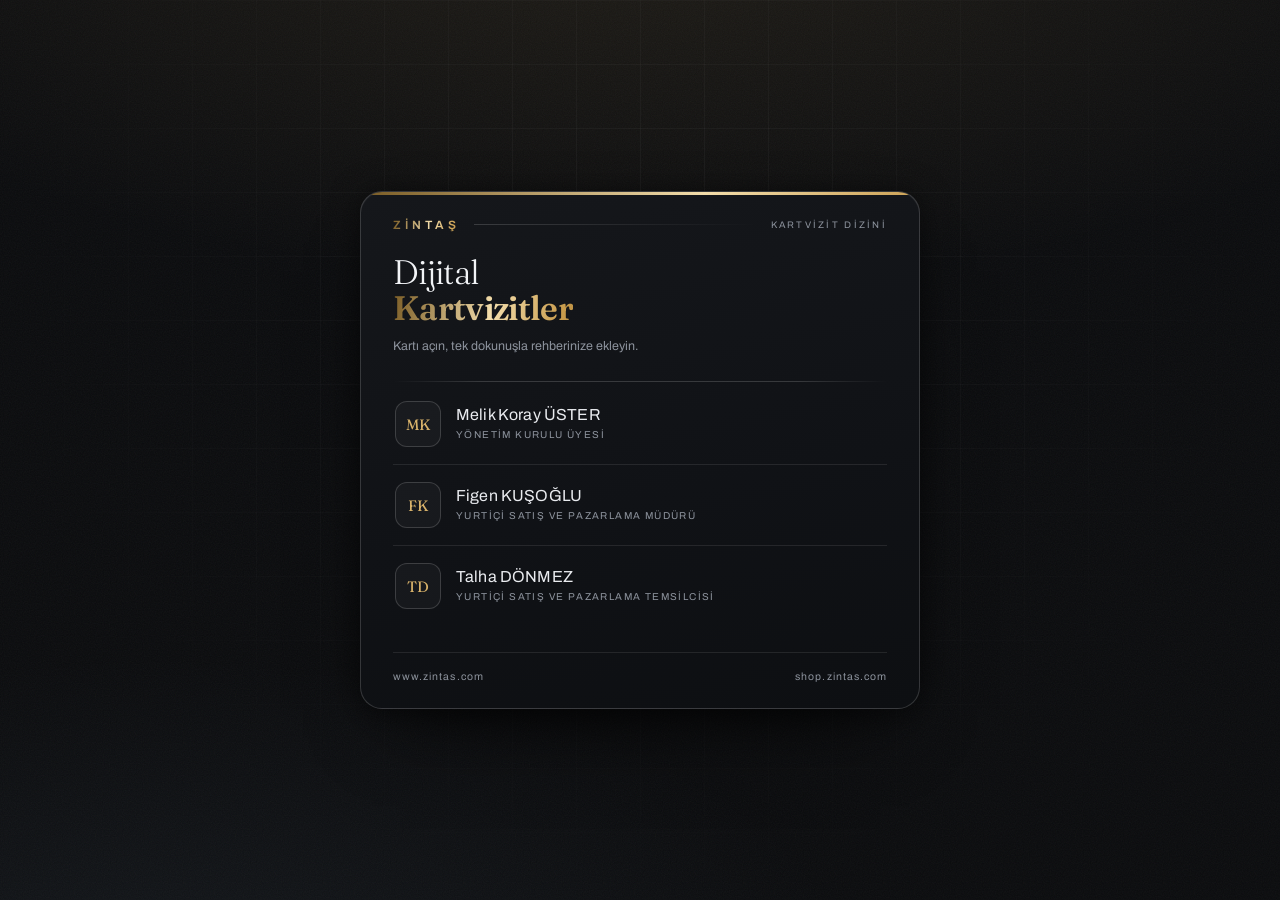
==== index.html @ e930e65a "Add files via upload" ====
<!DOCTYPE html>
<html lang="tr">
<head>
<meta charset="utf-8">
<meta name="viewport" content="width=device-width,initial-scale=1,viewport-fit=cover">
<title>ZİNTAŞ — Dijital Kartvizitler</title>
<meta name="description" content="ZİNTAŞ ekibinin dijital kartvizitleri.">
<meta name="theme-color" content="#0b0c0e">
<link rel="preconnect" href="https://fonts.googleapis.com">
<link rel="preconnect" href="https://fonts.gstatic.com" crossorigin>
<link href="https://fonts.googleapis.com/css2?family=Archivo:wght@400;500;600&family=Fraunces:opsz,wght@9..144,300;9..144,600&display=swap" rel="stylesheet">
<link rel="icon" href="data:image/svg+xml,%3Csvg xmlns='http://www.w3.org/2000/svg' viewBox='0 0 32 32'%3E%3Crect width='32' height='32' rx='7' fill='%230b0c0e'/%3E%3Ctext x='16' y='22' font-family='Georgia,serif' font-size='15' fill='%23d8b26a' text-anchor='middle'%3EZ%3C/text%3E%3C/svg%3E">
<style>

*,*::before,*::after{box-sizing:border-box}
:root{
  --ink:#0b0c0e;
  --plate:#15171b;
  --plate-2:#101216;
  --line:rgba(255,255,255,.09);
  --line-hi:rgba(255,255,255,.16);
  --text:#e9ebef;
  --muted:#8d939d;
  --brass:#d8b26a;
  --brass-dim:#a5813c;
  --sheen:linear-gradient(100deg,#7a5c25 0%,#f3ddab 28%,#c79a4a 48%,#6d5222 72%,#e6cd97 100%);
  --r:22px;
  --pad:clamp(20px,5.5vw,32px);
}
html{-webkit-text-size-adjust:100%}
body{
  margin:0;min-height:100vh;min-height:100dvh;
  font-family:"Archivo","Helvetica Neue",Arial,sans-serif;
  color:var(--text);
  background:
    radial-gradient(120% 70% at 50% -10%,rgba(216,178,106,.10),transparent 60%),
    radial-gradient(90% 60% at 12% 110%,rgba(120,150,180,.08),transparent 62%),
    var(--ink);
  display:flex;flex-direction:column;align-items:center;justify-content:center;
  padding:clamp(14px,4vw,48px) clamp(12px,4vw,24px);
  padding-top:calc(clamp(14px,4vw,48px) + env(safe-area-inset-top));
  padding-bottom:calc(clamp(18px,4vw,48px) + env(safe-area-inset-bottom));
  position:relative;overflow-x:hidden;
}
/* ince kazima izgara + grain */
body::before{
  content:"";position:fixed;inset:0;pointer-events:none;z-index:0;
  background-image:linear-gradient(var(--line) 1px,transparent 1px),linear-gradient(90deg,var(--line) 1px,transparent 1px);
  background-size:64px 64px;
  -webkit-mask-image:radial-gradient(circle at 50% 30%,#000 0%,transparent 72%);
  mask-image:radial-gradient(circle at 50% 30%,#000 0%,transparent 72%);
  opacity:.5;
}
body::after{
  content:"";position:fixed;inset:0;pointer-events:none;z-index:1;opacity:.05;
  background-image:url("data:image/svg+xml,%3Csvg xmlns='http://www.w3.org/2000/svg' width='140' height='140'%3E%3Cfilter id='n'%3E%3CfeTurbulence type='fractalNoise' baseFrequency='.85' numOctaves='3'/%3E%3C/filter%3E%3Crect width='140' height='140' filter='url(%23n)'/%3E%3C/svg%3E");
}
.card{
  position:relative;z-index:2;width:100%;max-width:430px;
  background:linear-gradient(168deg,var(--plate) 0%,var(--plate-2) 58%,#0d0f12 100%);
  border:1px solid var(--line-hi);border-radius:var(--r);
  padding:0 var(--pad) clamp(20px,5vw,28px);
  box-shadow:0 1px 0 rgba(255,255,255,.06) inset,0 40px 80px -40px rgba(0,0,0,.9),0 2px 30px rgba(0,0,0,.5);
  overflow:hidden;
  display:grid;grid-template-columns:1fr;
}
/* metalik ust kenar */
.card::before{
  content:"";position:absolute;top:0;left:0;right:0;height:3px;
  background:var(--sheen);background-size:220% 100%;
  animation:sweep 9s linear infinite;
}
@keyframes sweep{to{background-position:220% 0}}

.brand{display:flex;align-items:center;gap:14px;padding:clamp(20px,5vw,26px) 0 clamp(16px,4vw,22px)}
.mark{
  font-size:12px;letter-spacing:.34em;font-weight:600;white-space:nowrap;
  background:var(--sheen);background-size:200% 100%;
  -webkit-background-clip:text;background-clip:text;color:transparent;
  animation:sweep 9s linear infinite;
}
.hair{flex:1;height:1px;background:linear-gradient(90deg,var(--line-hi),transparent)}
.kicker{font-size:9.5px;letter-spacing:.24em;color:var(--muted);text-transform:uppercase;white-space:nowrap}

.ghost{
  position:absolute;right:-6px;top:32px;
  font-family:"Fraunces",Georgia,serif;font-weight:600;
  font-size:clamp(150px,44vw,215px);line-height:.72;letter-spacing:-.04em;
  color:rgba(255,255,255,.028);pointer-events:none;user-select:none;
}
.name{
  font-family:"Fraunces",Georgia,"Times New Roman",serif;
  font-variation-settings:"opsz" 120,"SOFT" 0,"WONK" 1;
  margin:0;line-height:.94;letter-spacing:-.02em;
}
.given{display:block;font-size:clamp(27px,8.4vw,38px);font-weight:300;color:#f2f4f7}
.family{
  display:block;font-size:clamp(28px,8.8vw,40px);font-weight:600;
  background:var(--sheen);background-size:200% 100%;
  -webkit-background-clip:text;background-clip:text;color:transparent;
  animation:sweep 9s linear infinite;
  overflow-wrap:break-word;
}
.role{
  margin:14px 0 0;font-size:clamp(10px,2.9vw,11px);letter-spacing:.18em;text-transform:uppercase;
  color:var(--muted);font-weight:500;max-width:30ch;line-height:1.7;
}
.sep{height:1px;background:linear-gradient(90deg,transparent,var(--line-hi) 18%,var(--line-hi) 82%,transparent);margin:clamp(18px,5vw,24px) 0 2px}

/* ---- birincil aksiyon: rehbere ekle ---- */
.cta{margin-top:clamp(18px,5vw,22px)}
.btn{
  display:inline-flex;align-items:center;justify-content:center;gap:10px;
  min-height:52px;padding:15px 18px;border-radius:14px;
  text-decoration:none;cursor:pointer;-webkit-tap-highlight-color:transparent;
  font-family:inherit;font-size:13px;font-weight:600;letter-spacing:.05em;
  border:1px solid var(--line-hi);background:transparent;color:var(--text);
  transition:transform .2s ease,background .25s ease,border-color .25s ease,box-shadow .25s ease;
}
.btn .ico{color:currentColor;width:18px;height:18px;flex:none}
.btn-primary{
  width:100%;font-size:14px;min-height:58px;
  background:linear-gradient(160deg,#e5c684,#b98b3e);border-color:transparent;color:#20180a;
  box-shadow:0 14px 30px -14px rgba(216,178,106,.9);
}
.btn-primary .ico{width:20px;height:20px}
.hint{
  margin:11px 2px 0;font-size:11px;line-height:1.55;color:var(--muted);text-align:center;
}
.mini{display:flex;gap:10px;margin-top:12px}
.mini .btn{flex:1;min-height:48px;padding:12px 10px;font-size:12px;letter-spacing:.04em}

/* ---- iletisim satirlari ---- */
.rows{display:flex;flex-direction:column}
.row{
  display:flex;align-items:center;gap:15px;min-height:52px;padding:14px 2px;
  text-decoration:none;color:inherit;border-bottom:1px solid var(--line);
  position:relative;-webkit-tap-highlight-color:transparent;
  transition:padding-left .35s cubic-bezier(.22,1,.36,1);
}
.row:last-child{border-bottom:0}
.row::after{
  content:"";position:absolute;left:calc(-1 * var(--pad));right:calc(-1 * var(--pad));top:0;bottom:0;z-index:-1;
  background:linear-gradient(90deg,rgba(216,178,106,.10),transparent 70%);
  opacity:0;transition:opacity .3s ease;
}
.row:focus-visible{outline:none;padding-left:8px}
.row:focus-visible::after{opacity:1}
.row:active::after{opacity:1}
.ico{width:19px;height:19px;flex:none;color:var(--brass);opacity:.9}
.row .txt{display:flex;flex-direction:column;gap:3px;min-width:0}
.row .lbl{font-size:9.5px;letter-spacing:.2em;text-transform:uppercase;color:var(--muted)}
.row .val{font-size:clamp(14px,4vw,15px);letter-spacing:.01em;color:var(--text);overflow-wrap:anywhere}
.row .go{margin-left:auto;width:15px;height:15px;color:var(--muted);opacity:0;transform:translateX(-6px);transition:.35s cubic-bezier(.22,1,.36,1)}
.row:focus-visible .go{opacity:.75;transform:none}

.foot{margin-top:clamp(16px,4vw,22px);display:flex;justify-content:space-between;align-items:center;gap:12px;flex-wrap:wrap}
.foot a,.foot span{font-size:9.5px;letter-spacing:.2em;text-transform:uppercase;color:var(--muted);text-decoration:none}

.reveal{opacity:0;transform:translateY(14px);animation:rise .85s cubic-bezier(.22,1,.36,1) forwards}
@keyframes rise{to{opacity:1;transform:none}}

/* ---- isaretleme cihazi olan ekranlar (masaustu) ---- */
@media (hover:hover) and (pointer:fine){
  .row:hover{padding-left:8px}
  .row:hover::after{opacity:1}
  .row:hover .go{opacity:.75;transform:none}
  .btn:hover{transform:translateY(-2px)}
  .btn-ghost:hover{background:rgba(255,255,255,.05);border-color:var(--brass-dim)}
  .foot a:hover{color:var(--brass)}
}
/* dokunmatikte basili tutma geri bildirimi */
.btn:active{transform:scale(.985)}

/* ---- cok kucuk telefonlar ---- */
@media (max-width:360px){
  :root{--pad:18px;--r:18px}
  .kicker{display:none}
  .mini .btn{font-size:11px;gap:7px}
  .row{gap:12px}
}

/* ---- tablet / genis telefon ---- */
@media (min-width:600px){
  .card{max-width:500px}
  .mini{gap:12px}
}

/* ---- masaustu: iki kolon ---- */
@media (min-width:900px){
  .card{
    max-width:900px;
    grid-template-columns:minmax(0,1fr) minmax(0,1.05fr);
    column-gap:clamp(36px,5vw,60px);
    align-items:start;
    padding-bottom:clamp(24px,3vw,32px);
  }
  .brand{grid-column:1/-1}
  .identity{padding:clamp(6px,2vw,18px) 0 0}
  .given{font-size:clamp(38px,3.6vw,46px)}
  .family{font-size:clamp(40px,3.9vw,50px)}
  .role{margin-top:20px;font-size:11px}
  .channels{padding-top:6px}
  .channels .sep{margin-top:0}
  .ghost{font-size:230px;right:auto;left:clamp(180px,22vw,300px);top:120px}
  .foot{grid-column:1/-1;margin-top:26px;border-top:1px solid var(--line);padding-top:18px}
  .hint{text-align:left}
}

/* ---- yatay telefon: dikeyde yer kazan ---- */
@media (max-height:520px) and (orientation:landscape){
  body{padding-block:14px}
  .brand{padding:16px 0 12px}
  .given{font-size:24px}.family{font-size:26px}
  .role{margin-top:10px}
  .row{min-height:46px;padding:10px 2px}
  .btn-primary{min-height:50px}
  .ghost{display:none}
}
/* yatay telefon + yeterli genislik: iki kolona gecerek tek ekrana sigdir */
@media (min-width:700px) and (max-height:520px) and (orientation:landscape){
  .card{
    max-width:820px;
    grid-template-columns:minmax(0,1fr) minmax(0,1.05fr);
    column-gap:36px;padding-bottom:18px;
  }
  .brand{grid-column:1/-1}
  .foot{grid-column:1/-1;margin-top:14px;border-top:1px solid var(--line);padding-top:12px}
  .channels .sep{display:none}
  .hint{text-align:left}
}

@media (prefers-reduced-motion:reduce){
  .reveal{animation:none;opacity:1;transform:none}
  .card::before,.mark,.family{animation:none}
  *{transition-duration:.01ms!important}
}

.card{max-width:480px;display:block;padding-bottom:clamp(18px,5vw,26px)}
.lede{font-family:"Fraunces",Georgia,serif;font-weight:300;font-size:clamp(26px,7.4vw,34px);line-height:1.06;letter-spacing:-.02em;margin:0 0 10px;color:#f2f4f7}
.lede b{font-weight:600;background:var(--sheen);background-size:200% 100%;-webkit-background-clip:text;background-clip:text;color:transparent}
.sub{font-size:12.5px;line-height:1.7;color:var(--muted);margin:0 0 4px;max-width:38ch}
.person{display:flex;align-items:center;gap:15px;min-height:64px;padding:17px 2px;text-decoration:none;color:inherit;border-bottom:1px solid var(--line);position:relative;-webkit-tap-highlight-color:transparent;transition:padding-left .35s cubic-bezier(.22,1,.36,1)}
.person:last-of-type{border-bottom:0}
.person::after{content:"";position:absolute;left:calc(-1 * var(--pad));right:calc(-1 * var(--pad));top:0;bottom:0;z-index:-1;background:linear-gradient(90deg,rgba(216,178,106,.10),transparent 70%);opacity:0;transition:opacity .3s ease}
.person:focus-visible{outline:none;padding-left:8px}
.person:focus-visible::after,.person:active::after{opacity:1}
.mono{width:46px;height:46px;flex:none;border-radius:12px;display:grid;place-items:center;border:1px solid var(--line-hi);font-family:"Fraunces",Georgia,serif;font-size:15px;color:var(--brass);background:rgba(255,255,255,.03)}
.pn{font-size:clamp(15px,4.2vw,16px);letter-spacing:.01em;display:block}
.pt{font-size:10px;letter-spacing:.14em;text-transform:uppercase;color:var(--muted);margin-top:4px;display:block;line-height:1.5}
.person .go{margin-left:auto;width:15px;height:15px;color:var(--muted);opacity:0;transform:translateX(-6px);transition:.35s cubic-bezier(.22,1,.36,1)}
.person:focus-visible .go{opacity:.75;transform:none}
.foot a{text-transform:none;letter-spacing:.1em;font-size:10.5px}
@media (hover:hover) and (pointer:fine){
  .person:hover{padding-left:8px}
  .person:hover::after{opacity:1}
  .person:hover .go{opacity:.75;transform:none}
}
@media (min-width:900px){
  .card{max-width:560px}
  .foot{border-top:1px solid var(--line);padding-top:18px}
}
@media (max-width:360px){.mono{width:40px;height:40px;font-size:13px}}
</style>
</head>
<body>
<article class="card">
  <header class="brand reveal" style="animation-delay:.05s">
    <span class="mark">ZİNTAŞ</span>
    <span class="hair"></span>
    <span class="kicker">Kartvizit Dizini</span>
  </header>
  <h1 class="lede reveal" style="animation-delay:.12s">Dijital<br><b>Kartvizitler</b></h1>
  <p class="sub reveal" style="animation-delay:.18s">Kartı açın, tek dokunuşla rehberinize ekleyin.</p>
  <div class="sep reveal" style="animation-delay:.22s"></div>
  <nav>
    <a class="person reveal" style="animation-delay:.28s" href="melik-koray-uster.html">
      <span class="mono">MK</span>
      <span><span class="pn">Melik Koray ÜSTER</span><span class="pt">Yönetim Kurulu Üyesi</span></span>
      <svg class="ico go" viewBox="0 0 24 24" fill="none" stroke="currentColor" stroke-width="1.4" stroke-linecap="round" stroke-linejoin="round" aria-hidden="true"><path d="M5 12h13"/><path d="m12 6 6 6-6 6"/></svg>
    </a>
    <a class="person reveal" style="animation-delay:.35s" href="figen-kusoglu.html">
      <span class="mono">FK</span>
      <span><span class="pn">Figen KUŞOĞLU</span><span class="pt">Yurtiçi Satış ve Pazarlama Müdürü</span></span>
      <svg class="ico go" viewBox="0 0 24 24" fill="none" stroke="currentColor" stroke-width="1.4" stroke-linecap="round" stroke-linejoin="round" aria-hidden="true"><path d="M5 12h13"/><path d="m12 6 6 6-6 6"/></svg>
    </a>
    <a class="person reveal" style="animation-delay:.42s" href="talha-donmez.html">
      <span class="mono">TD</span>
      <span><span class="pn">Talha DÖNMEZ</span><span class="pt">Yurtiçi Satış ve Pazarlama Temsilcisi</span></span>
      <svg class="ico go" viewBox="0 0 24 24" fill="none" stroke="currentColor" stroke-width="1.4" stroke-linecap="round" stroke-linejoin="round" aria-hidden="true"><path d="M5 12h13"/><path d="m12 6 6 6-6 6"/></svg>
    </a>
  </nav>
  <footer class="foot reveal" style="animation-delay:.55s">
    <a href="https://www.zintas.com" target="_blank" rel="noopener">www.zintas.com</a>
    <a href="https://shop.zintas.com" target="_blank" rel="noopener">shop.zintas.com</a>
  </footer>
</article>
</body>
</html>
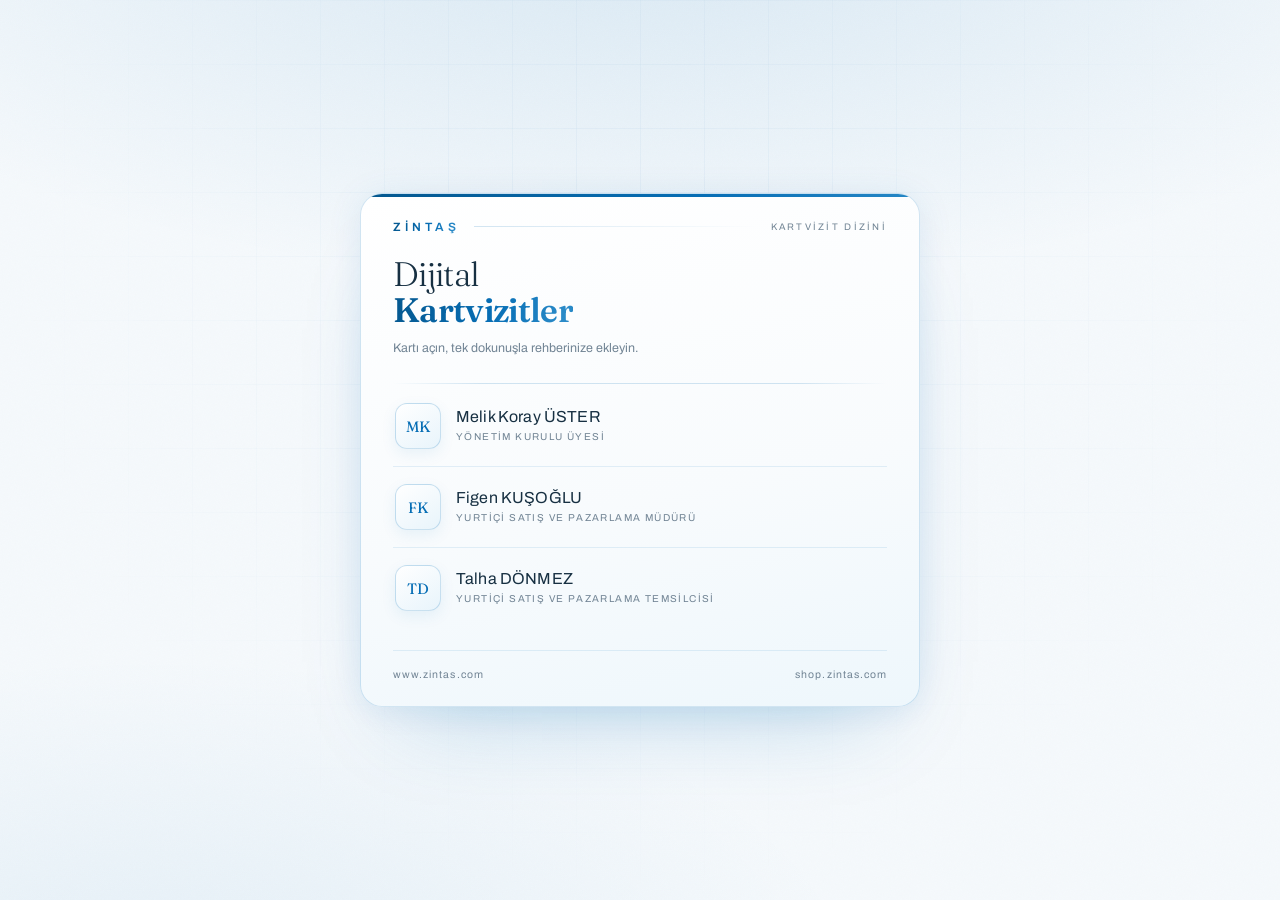
==== commit cccc62d4: "Tema güncellemesi." ====
--- a/index.html
+++ b/index.html
@@ -3,296 +3,148 @@
 <head>
 <meta charset="utf-8">
 <meta name="viewport" content="width=device-width,initial-scale=1,viewport-fit=cover">
+
 <title>ZİNTAŞ — Dijital Kartvizitler</title>
+
 <meta name="description" content="ZİNTAŞ ekibinin dijital kartvizitleri.">
-<meta name="theme-color" content="#0b0c0e">
+<meta name="theme-color" content="#076eb5">
+
 <link rel="preconnect" href="https://fonts.googleapis.com">
 <link rel="preconnect" href="https://fonts.gstatic.com" crossorigin>
 <link href="https://fonts.googleapis.com/css2?family=Archivo:wght@400;500;600&family=Fraunces:opsz,wght@9..144,300;9..144,600&display=swap" rel="stylesheet">
-<link rel="icon" href="data:image/svg+xml,%3Csvg xmlns='http://www.w3.org/2000/svg' viewBox='0 0 32 32'%3E%3Crect width='32' height='32' rx='7' fill='%230b0c0e'/%3E%3Ctext x='16' y='22' font-family='Georgia,serif' font-size='15' fill='%23d8b26a' text-anchor='middle'%3EZ%3C/text%3E%3C/svg%3E">
-<style>
+<link rel="icon" href="data:image/svg+xml,%3Csvg xmlns='http://www.w3.org/2000/svg' viewBox='0 0 32 32'%3E%3Crect width='32' height='32' rx='7' fill='%23076eb5'/%3E%3Ctext x='16' y='22' font-family='Georgia,serif' font-size='15' fill='%23ffffff' text-anchor='middle'%3EZ%3C/text%3E%3C/svg%3E">
+<link rel="stylesheet" href="css/style.css">
 
-*,*::before,*::after{box-sizing:border-box}
-:root{
-  --ink:#0b0c0e;
-  --plate:#15171b;
-  --plate-2:#101216;
-  --line:rgba(255,255,255,.09);
-  --line-hi:rgba(255,255,255,.16);
-  --text:#e9ebef;
-  --muted:#8d939d;
-  --brass:#d8b26a;
-  --brass-dim:#a5813c;
-  --sheen:linear-gradient(100deg,#7a5c25 0%,#f3ddab 28%,#c79a4a 48%,#6d5222 72%,#e6cd97 100%);
-  --r:22px;
-  --pad:clamp(20px,5.5vw,32px);
-}
-html{-webkit-text-size-adjust:100%}
-body{
-  margin:0;min-height:100vh;min-height:100dvh;
-  font-family:"Archivo","Helvetica Neue",Arial,sans-serif;
-  color:var(--text);
-  background:
-    radial-gradient(120% 70% at 50% -10%,rgba(216,178,106,.10),transparent 60%),
-    radial-gradient(90% 60% at 12% 110%,rgba(120,150,180,.08),transparent 62%),
-    var(--ink);
-  display:flex;flex-direction:column;align-items:center;justify-content:center;
-  padding:clamp(14px,4vw,48px) clamp(12px,4vw,24px);
-  padding-top:calc(clamp(14px,4vw,48px) + env(safe-area-inset-top));
-  padding-bottom:calc(clamp(18px,4vw,48px) + env(safe-area-inset-bottom));
-  position:relative;overflow-x:hidden;
-}
-/* ince kazima izgara + grain */
-body::before{
-  content:"";position:fixed;inset:0;pointer-events:none;z-index:0;
-  background-image:linear-gradient(var(--line) 1px,transparent 1px),linear-gradient(90deg,var(--line) 1px,transparent 1px);
-  background-size:64px 64px;
-  -webkit-mask-image:radial-gradient(circle at 50% 30%,#000 0%,transparent 72%);
-  mask-image:radial-gradient(circle at 50% 30%,#000 0%,transparent 72%);
-  opacity:.5;
-}
-body::after{
-  content:"";position:fixed;inset:0;pointer-events:none;z-index:1;opacity:.05;
-  background-image:url("data:image/svg+xml,%3Csvg xmlns='http://www.w3.org/2000/svg' width='140' height='140'%3E%3Cfilter id='n'%3E%3CfeTurbulence type='fractalNoise' baseFrequency='.85' numOctaves='3'/%3E%3C/filter%3E%3Crect width='140' height='140' filter='url(%23n)'/%3E%3C/svg%3E");
-}
-.card{
-  position:relative;z-index:2;width:100%;max-width:430px;
-  background:linear-gradient(168deg,var(--plate) 0%,var(--plate-2) 58%,#0d0f12 100%);
-  border:1px solid var(--line-hi);border-radius:var(--r);
-  padding:0 var(--pad) clamp(20px,5vw,28px);
-  box-shadow:0 1px 0 rgba(255,255,255,.06) inset,0 40px 80px -40px rgba(0,0,0,.9),0 2px 30px rgba(0,0,0,.5);
-  overflow:hidden;
-  display:grid;grid-template-columns:1fr;
-}
-/* metalik ust kenar */
-.card::before{
-  content:"";position:absolute;top:0;left:0;right:0;height:3px;
-  background:var(--sheen);background-size:220% 100%;
-  animation:sweep 9s linear infinite;
-}
-@keyframes sweep{to{background-position:220% 0}}
+</head>
 
-.brand{display:flex;align-items:center;gap:14px;padding:clamp(20px,5vw,26px) 0 clamp(16px,4vw,22px)}
-.mark{
-  font-size:12px;letter-spacing:.34em;font-weight:600;white-space:nowrap;
-  background:var(--sheen);background-size:200% 100%;
-  -webkit-background-clip:text;background-clip:text;color:transparent;
-  animation:sweep 9s linear infinite;
-}
-.hair{flex:1;height:1px;background:linear-gradient(90deg,var(--line-hi),transparent)}
-.kicker{font-size:9.5px;letter-spacing:.24em;color:var(--muted);text-transform:uppercase;white-space:nowrap}
-
-.ghost{
-  position:absolute;right:-6px;top:32px;
-  font-family:"Fraunces",Georgia,serif;font-weight:600;
-  font-size:clamp(150px,44vw,215px);line-height:.72;letter-spacing:-.04em;
-  color:rgba(255,255,255,.028);pointer-events:none;user-select:none;
-}
-.name{
-  font-family:"Fraunces",Georgia,"Times New Roman",serif;
-  font-variation-settings:"opsz" 120,"SOFT" 0,"WONK" 1;
-  margin:0;line-height:.94;letter-spacing:-.02em;
-}
-.given{display:block;font-size:clamp(27px,8.4vw,38px);font-weight:300;color:#f2f4f7}
-.family{
-  display:block;font-size:clamp(28px,8.8vw,40px);font-weight:600;
-  background:var(--sheen);background-size:200% 100%;
-  -webkit-background-clip:text;background-clip:text;color:transparent;
-  animation:sweep 9s linear infinite;
-  overflow-wrap:break-word;
-}
-.role{
-  margin:14px 0 0;font-size:clamp(10px,2.9vw,11px);letter-spacing:.18em;text-transform:uppercase;
-  color:var(--muted);font-weight:500;max-width:30ch;line-height:1.7;
-}
-.sep{height:1px;background:linear-gradient(90deg,transparent,var(--line-hi) 18%,var(--line-hi) 82%,transparent);margin:clamp(18px,5vw,24px) 0 2px}
-
-/* ---- birincil aksiyon: rehbere ekle ---- */
-.cta{margin-top:clamp(18px,5vw,22px)}
-.btn{
-  display:inline-flex;align-items:center;justify-content:center;gap:10px;
-  min-height:52px;padding:15px 18px;border-radius:14px;
-  text-decoration:none;cursor:pointer;-webkit-tap-highlight-color:transparent;
-  font-family:inherit;font-size:13px;font-weight:600;letter-spacing:.05em;
-  border:1px solid var(--line-hi);background:transparent;color:var(--text);
-  transition:transform .2s ease,background .25s ease,border-color .25s ease,box-shadow .25s ease;
-}
-.btn .ico{color:currentColor;width:18px;height:18px;flex:none}
-.btn-primary{
-  width:100%;font-size:14px;min-height:58px;
-  background:linear-gradient(160deg,#e5c684,#b98b3e);border-color:transparent;color:#20180a;
-  box-shadow:0 14px 30px -14px rgba(216,178,106,.9);
-}
-.btn-primary .ico{width:20px;height:20px}
-.hint{
-  margin:11px 2px 0;font-size:11px;line-height:1.55;color:var(--muted);text-align:center;
-}
-.mini{display:flex;gap:10px;margin-top:12px}
-.mini .btn{flex:1;min-height:48px;padding:12px 10px;font-size:12px;letter-spacing:.04em}
-
-/* ---- iletisim satirlari ---- */
-.rows{display:flex;flex-direction:column}
-.row{
-  display:flex;align-items:center;gap:15px;min-height:52px;padding:14px 2px;
-  text-decoration:none;color:inherit;border-bottom:1px solid var(--line);
-  position:relative;-webkit-tap-highlight-color:transparent;
-  transition:padding-left .35s cubic-bezier(.22,1,.36,1);
-}
-.row:last-child{border-bottom:0}
-.row::after{
-  content:"";position:absolute;left:calc(-1 * var(--pad));right:calc(-1 * var(--pad));top:0;bottom:0;z-index:-1;
-  background:linear-gradient(90deg,rgba(216,178,106,.10),transparent 70%);
-  opacity:0;transition:opacity .3s ease;
-}
-.row:focus-visible{outline:none;padding-left:8px}
-.row:focus-visible::after{opacity:1}
-.row:active::after{opacity:1}
-.ico{width:19px;height:19px;flex:none;color:var(--brass);opacity:.9}
-.row .txt{display:flex;flex-direction:column;gap:3px;min-width:0}
-.row .lbl{font-size:9.5px;letter-spacing:.2em;text-transform:uppercase;color:var(--muted)}
-.row .val{font-size:clamp(14px,4vw,15px);letter-spacing:.01em;color:var(--text);overflow-wrap:anywhere}
-.row .go{margin-left:auto;width:15px;height:15px;color:var(--muted);opacity:0;transform:translateX(-6px);transition:.35s cubic-bezier(.22,1,.36,1)}
-.row:focus-visible .go{opacity:.75;transform:none}
-
-.foot{margin-top:clamp(16px,4vw,22px);display:flex;justify-content:space-between;align-items:center;gap:12px;flex-wrap:wrap}
-.foot a,.foot span{font-size:9.5px;letter-spacing:.2em;text-transform:uppercase;color:var(--muted);text-decoration:none}
-
-.reveal{opacity:0;transform:translateY(14px);animation:rise .85s cubic-bezier(.22,1,.36,1) forwards}
-@keyframes rise{to{opacity:1;transform:none}}
-
-/* ---- isaretleme cihazi olan ekranlar (masaustu) ---- */
-@media (hover:hover) and (pointer:fine){
-  .row:hover{padding-left:8px}
-  .row:hover::after{opacity:1}
-  .row:hover .go{opacity:.75;transform:none}
-  .btn:hover{transform:translateY(-2px)}
-  .btn-ghost:hover{background:rgba(255,255,255,.05);border-color:var(--brass-dim)}
-  .foot a:hover{color:var(--brass)}
-}
-/* dokunmatikte basili tutma geri bildirimi */
-.btn:active{transform:scale(.985)}
-
-/* ---- cok kucuk telefonlar ---- */
-@media (max-width:360px){
-  :root{--pad:18px;--r:18px}
-  .kicker{display:none}
-  .mini .btn{font-size:11px;gap:7px}
-  .row{gap:12px}
-}
-
-/* ---- tablet / genis telefon ---- */
-@media (min-width:600px){
-  .card{max-width:500px}
-  .mini{gap:12px}
-}
-
-/* ---- masaustu: iki kolon ---- */
-@media (min-width:900px){
-  .card{
-    max-width:900px;
-    grid-template-columns:minmax(0,1fr) minmax(0,1.05fr);
-    column-gap:clamp(36px,5vw,60px);
-    align-items:start;
-    padding-bottom:clamp(24px,3vw,32px);
-  }
-  .brand{grid-column:1/-1}
-  .identity{padding:clamp(6px,2vw,18px) 0 0}
-  .given{font-size:clamp(38px,3.6vw,46px)}
-  .family{font-size:clamp(40px,3.9vw,50px)}
-  .role{margin-top:20px;font-size:11px}
-  .channels{padding-top:6px}
-  .channels .sep{margin-top:0}
-  .ghost{font-size:230px;right:auto;left:clamp(180px,22vw,300px);top:120px}
-  .foot{grid-column:1/-1;margin-top:26px;border-top:1px solid var(--line);padding-top:18px}
-  .hint{text-align:left}
-}
-
-/* ---- yatay telefon: dikeyde yer kazan ---- */
-@media (max-height:520px) and (orientation:landscape){
-  body{padding-block:14px}
-  .brand{padding:16px 0 12px}
-  .given{font-size:24px}.family{font-size:26px}
-  .role{margin-top:10px}
-  .row{min-height:46px;padding:10px 2px}
-  .btn-primary{min-height:50px}
-  .ghost{display:none}
-}
-/* yatay telefon + yeterli genislik: iki kolona gecerek tek ekrana sigdir */
-@media (min-width:700px) and (max-height:520px) and (orientation:landscape){
-  .card{
-    max-width:820px;
-    grid-template-columns:minmax(0,1fr) minmax(0,1.05fr);
-    column-gap:36px;padding-bottom:18px;
-  }
-  .brand{grid-column:1/-1}
-  .foot{grid-column:1/-1;margin-top:14px;border-top:1px solid var(--line);padding-top:12px}
-  .channels .sep{display:none}
-  .hint{text-align:left}
-}
-
-@media (prefers-reduced-motion:reduce){
-  .reveal{animation:none;opacity:1;transform:none}
-  .card::before,.mark,.family{animation:none}
-  *{transition-duration:.01ms!important}
-}
-
-.card{max-width:480px;display:block;padding-bottom:clamp(18px,5vw,26px)}
-.lede{font-family:"Fraunces",Georgia,serif;font-weight:300;font-size:clamp(26px,7.4vw,34px);line-height:1.06;letter-spacing:-.02em;margin:0 0 10px;color:#f2f4f7}
-.lede b{font-weight:600;background:var(--sheen);background-size:200% 100%;-webkit-background-clip:text;background-clip:text;color:transparent}
-.sub{font-size:12.5px;line-height:1.7;color:var(--muted);margin:0 0 4px;max-width:38ch}
-.person{display:flex;align-items:center;gap:15px;min-height:64px;padding:17px 2px;text-decoration:none;color:inherit;border-bottom:1px solid var(--line);position:relative;-webkit-tap-highlight-color:transparent;transition:padding-left .35s cubic-bezier(.22,1,.36,1)}
-.person:last-of-type{border-bottom:0}
-.person::after{content:"";position:absolute;left:calc(-1 * var(--pad));right:calc(-1 * var(--pad));top:0;bottom:0;z-index:-1;background:linear-gradient(90deg,rgba(216,178,106,.10),transparent 70%);opacity:0;transition:opacity .3s ease}
-.person:focus-visible{outline:none;padding-left:8px}
-.person:focus-visible::after,.person:active::after{opacity:1}
-.mono{width:46px;height:46px;flex:none;border-radius:12px;display:grid;place-items:center;border:1px solid var(--line-hi);font-family:"Fraunces",Georgia,serif;font-size:15px;color:var(--brass);background:rgba(255,255,255,.03)}
-.pn{font-size:clamp(15px,4.2vw,16px);letter-spacing:.01em;display:block}
-.pt{font-size:10px;letter-spacing:.14em;text-transform:uppercase;color:var(--muted);margin-top:4px;display:block;line-height:1.5}
-.person .go{margin-left:auto;width:15px;height:15px;color:var(--muted);opacity:0;transform:translateX(-6px);transition:.35s cubic-bezier(.22,1,.36,1)}
-.person:focus-visible .go{opacity:.75;transform:none}
-.foot a{text-transform:none;letter-spacing:.1em;font-size:10.5px}
-@media (hover:hover) and (pointer:fine){
-  .person:hover{padding-left:8px}
-  .person:hover::after{opacity:1}
-  .person:hover .go{opacity:.75;transform:none}
-}
-@media (min-width:900px){
-  .card{max-width:560px}
-  .foot{border-top:1px solid var(--line);padding-top:18px}
-}
-@media (max-width:360px){.mono{width:40px;height:40px;font-size:13px}}
-</style>
-</head>
 <body>
 <article class="card">
   <header class="brand reveal" style="animation-delay:.05s">
     <span class="mark">ZİNTAŞ</span>
     <span class="hair"></span>
-    <span class="kicker">Kartvizit Dizini</span>
+    <span class="kicker">
+      Kartvizit Dizini
+    </span>
   </header>
-  <h1 class="lede reveal" style="animation-delay:.12s">Dijital<br><b>Kartvizitler</b></h1>
-  <p class="sub reveal" style="animation-delay:.18s">Kartı açın, tek dokunuşla rehberinize ekleyin.</p>
+  <h1 class="lede reveal" style="animation-delay:.12s">
+    Dijital<br>
+    <b>Kartvizitler</b>
+  </h1>
+  <p class="sub reveal" style="animation-delay:.18s">
+    Kartı açın, tek dokunuşla rehberinize ekleyin.
+  </p>
   <div class="sep reveal" style="animation-delay:.22s"></div>
   <nav>
-    <a class="person reveal" style="animation-delay:.28s" href="melik-koray-uster.html">
-      <span class="mono">MK</span>
-      <span><span class="pn">Melik Koray ÜSTER</span><span class="pt">Yönetim Kurulu Üyesi</span></span>
-      <svg class="ico go" viewBox="0 0 24 24" fill="none" stroke="currentColor" stroke-width="1.4" stroke-linecap="round" stroke-linejoin="round" aria-hidden="true"><path d="M5 12h13"/><path d="m12 6 6 6-6 6"/></svg>
+    <a
+      class="person reveal"
+      style="animation-delay:.28s"
+      href="melik-koray-uster.html"
+    >
+      <span class="mono">
+        MK
+      </span>
+      <span>
+        <span class="pn">
+          Melik Koray ÜSTER
+        </span>
+        <span class="pt">
+          Yönetim Kurulu Üyesi
+        </span>
+      </span>
+      <svg
+        class="ico go"
+        viewBox="0 0 24 24"
+        fill="none"
+        stroke="currentColor"
+        stroke-width="1.4"
+        stroke-linecap="round"
+        stroke-linejoin="round"
+        aria-hidden="true"
+      >
+        <path d="M5 12h13"/>
+        <path d="m12 6 6 6-6 6"/>
+      </svg>
     </a>
-    <a class="person reveal" style="animation-delay:.35s" href="figen-kusoglu.html">
-      <span class="mono">FK</span>
-      <span><span class="pn">Figen KUŞOĞLU</span><span class="pt">Yurtiçi Satış ve Pazarlama Müdürü</span></span>
-      <svg class="ico go" viewBox="0 0 24 24" fill="none" stroke="currentColor" stroke-width="1.4" stroke-linecap="round" stroke-linejoin="round" aria-hidden="true"><path d="M5 12h13"/><path d="m12 6 6 6-6 6"/></svg>
+    <a
+      class="person reveal"
+      style="animation-delay:.35s"
+      href="figen-kusoglu.html"
+    >
+      <span class="mono">
+        FK
+      </span>
+      <span>
+        <span class="pn">
+          Figen KUŞOĞLU
+        </span>
+        <span class="pt">
+          Yurtiçi Satış ve Pazarlama Müdürü
+        </span>
+      </span>
+      <svg
+        class="ico go"
+        viewBox="0 0 24 24"
+        fill="none"
+        stroke="currentColor"
+        stroke-width="1.4"
+        stroke-linecap="round"
+        stroke-linejoin="round"
+        aria-hidden="true"
+      >
+        <path d="M5 12h13"/>
+        <path d="m12 6 6 6-6 6"/>
+      </svg>
+
     </a>
-    <a class="person reveal" style="animation-delay:.42s" href="talha-donmez.html">
-      <span class="mono">TD</span>
-      <span><span class="pn">Talha DÖNMEZ</span><span class="pt">Yurtiçi Satış ve Pazarlama Temsilcisi</span></span>
-      <svg class="ico go" viewBox="0 0 24 24" fill="none" stroke="currentColor" stroke-width="1.4" stroke-linecap="round" stroke-linejoin="round" aria-hidden="true"><path d="M5 12h13"/><path d="m12 6 6 6-6 6"/></svg>
+    <a
+      class="person reveal"
+      style="animation-delay:.42s"
+      href="talha-donmez.html"
+    >
+      <span class="mono">
+        TD
+      </span>
+      <span>
+        <span class="pn">
+          Talha DÖNMEZ
+        </span>
+        <span class="pt">
+          Yurtiçi Satış ve Pazarlama Temsilcisi
+        </span>
+      </span>
+      <svg
+        class="ico go"
+        viewBox="0 0 24 24"
+        fill="none"
+        stroke="currentColor"
+        stroke-width="1.4"
+        stroke-linecap="round"
+        stroke-linejoin="round"
+        aria-hidden="true"
+      >
+        <path d="M5 12h13"/>
+        <path d="m12 6 6 6-6 6"/>
+      </svg>
     </a>
   </nav>
-  <footer class="foot reveal" style="animation-delay:.55s">
-    <a href="https://www.zintas.com" target="_blank" rel="noopener">www.zintas.com</a>
-    <a href="https://shop.zintas.com" target="_blank" rel="noopener">shop.zintas.com</a>
+  <footer
+    class="foot reveal"
+    style="animation-delay:.55s"
+  >
+    <a
+      href="https://www.zintas.com"
+      target="_blank"
+      rel="noopener"
+    >
+      www.zintas.com
+    </a>
+    <a
+      href="https://shop.zintas.com"
+      target="_blank"
+      rel="noopener"
+    >
+      shop.zintas.com
+    </a>
   </footer>
 </article>
 </body>
--- a/css/style.css
+++ b/css/style.css
@@ -0,0 +1,617 @@
+*,*::before,*::after{
+  box-sizing:border-box;
+}
+
+:root{
+  --blue:#076eb5;
+  --blue-dark:#05588f;
+  --blue-deep:#034b7a;
+
+  --blue-light:#e8f4fb;
+  --blue-soft:#f3f9fd;
+
+  --ink:#f5f9fc;
+  --plate:#ffffff;
+  --plate-2:#f8fbfd;
+
+  --line:rgba(7,110,181,.10);
+  --line-hi:rgba(7,110,181,.18);
+
+  --text:#173042;
+  --muted:#718494;
+
+  --sheen:linear-gradient(
+    100deg,
+    #05588f 0%,
+    #076eb5 28%,
+    #2b8bc8 48%,
+    #076eb5 72%,
+    #4aa4d6 100%
+  );
+
+  --r:22px;
+  --pad:clamp(20px,5.5vw,32px);
+}
+
+html{
+  -webkit-text-size-adjust:100%;
+}
+
+body{
+  margin:0;
+  min-height:100vh;
+  min-height:100dvh;
+
+  font-family:"Archivo","Helvetica Neue",Arial,sans-serif;
+  color:var(--text);
+
+  background:
+    radial-gradient(
+      120% 70% at 50% -10%,
+      rgba(7,110,181,.12),
+      transparent 60%
+    ),
+    radial-gradient(
+      90% 60% at 12% 110%,
+      rgba(7,110,181,.07),
+      transparent 62%
+    ),
+    var(--ink);
+
+  display:flex;
+  flex-direction:column;
+  align-items:center;
+  justify-content:center;
+
+  padding:
+    clamp(14px,4vw,48px)
+    clamp(12px,4vw,24px);
+
+  padding-top:
+    calc(
+      clamp(14px,4vw,48px) +
+      env(safe-area-inset-top)
+    );
+
+  padding-bottom:
+    calc(
+      clamp(18px,4vw,48px) +
+      env(safe-area-inset-bottom)
+    );
+
+  position:relative;
+  overflow-x:hidden;
+}
+
+
+/* Izgara */
+
+body::before{
+  content:"";
+  position:fixed;
+  inset:0;
+  pointer-events:none;
+  z-index:0;
+
+  background-image:
+    linear-gradient(
+      var(--line) 1px,
+      transparent 1px
+    ),
+    linear-gradient(
+      90deg,
+      var(--line) 1px,
+      transparent 1px
+    );
+
+  background-size:64px 64px;
+
+  -webkit-mask-image:
+    radial-gradient(
+      circle at 50% 30%,
+      #000 0%,
+      transparent 72%
+    );
+
+  mask-image:
+    radial-gradient(
+      circle at 50% 30%,
+      #000 0%,
+      transparent 72%
+    );
+
+  opacity:.5;
+}
+
+
+/* Grain */
+
+body::after{
+  content:"";
+  position:fixed;
+  inset:0;
+  pointer-events:none;
+  z-index:1;
+  opacity:.025;
+
+  background-image:url("data:image/svg+xml,%3Csvg xmlns='http://www.w3.org/2000/svg' width='140' height='140'%3E%3Cfilter id='n'%3E%3CfeTurbulence type='fractalNoise' baseFrequency='.85' numOctaves='3'/%3E%3C/filter%3E%3Crect width='140' height='140' filter='url(%23n)'/%3E%3C/svg%3E");
+}
+
+
+/* Kart */
+
+.card{
+  position:relative;
+  z-index:2;
+
+  width:100%;
+  max-width:480px;
+
+  background:
+    linear-gradient(
+      168deg,
+      var(--plate) 0%,
+      var(--plate-2) 58%,
+      #eef7fc 100%
+    );
+
+  border:1px solid var(--line-hi);
+  border-radius:var(--r);
+
+  padding:
+    0
+    var(--pad)
+    clamp(18px,5vw,26px);
+
+  box-shadow:
+    0 1px 0 rgba(255,255,255,.95) inset,
+    0 40px 80px -40px rgba(7,110,181,.25),
+    0 2px 30px rgba(7,110,181,.08);
+
+  overflow:hidden;
+}
+
+
+/* Üst mavi çizgi */
+
+.card::before{
+  content:"";
+
+  position:absolute;
+  top:0;
+  left:0;
+  right:0;
+
+  height:3px;
+
+  background:var(--sheen);
+  background-size:220% 100%;
+
+  animation:sweep 9s linear infinite;
+}
+
+@keyframes sweep{
+  to{
+    background-position:220% 0;
+  }
+}
+
+
+/* Marka */
+
+.brand{
+  display:flex;
+  align-items:center;
+  gap:14px;
+
+  padding:
+    clamp(20px,5vw,26px)
+    0
+    clamp(16px,4vw,22px);
+}
+
+.mark{
+  font-size:12px;
+  letter-spacing:.34em;
+  font-weight:600;
+  white-space:nowrap;
+
+  background:var(--sheen);
+  background-size:200% 100%;
+
+  -webkit-background-clip:text;
+  background-clip:text;
+  color:transparent;
+
+  animation:sweep 9s linear infinite;
+}
+
+.hair{
+  flex:1;
+  height:1px;
+
+  background:
+    linear-gradient(
+      90deg,
+      var(--line-hi),
+      transparent
+    );
+}
+
+.kicker{
+  font-size:9.5px;
+  letter-spacing:.24em;
+  color:var(--muted);
+
+  text-transform:uppercase;
+  white-space:nowrap;
+}
+
+
+/* Başlık */
+
+.lede{
+  font-family:"Fraunces",Georgia,serif;
+  font-weight:300;
+
+  font-size:
+    clamp(26px,7.4vw,34px);
+
+  line-height:1.06;
+  letter-spacing:-.02em;
+
+  margin:0 0 10px;
+
+  color:var(--text);
+}
+
+.lede b{
+  font-weight:600;
+
+  background:var(--sheen);
+  background-size:200% 100%;
+
+  -webkit-background-clip:text;
+  background-clip:text;
+  color:transparent;
+
+  animation:sweep 9s linear infinite;
+}
+
+
+/* Açıklama */
+
+.sub{
+  font-size:12.5px;
+  line-height:1.7;
+  color:var(--muted);
+
+  margin:0 0 4px;
+  max-width:38ch;
+}
+
+
+/* Ayırıcı */
+
+.sep{
+  height:1px;
+
+  background:
+    linear-gradient(
+      90deg,
+      transparent,
+      var(--line-hi) 18%,
+      var(--line-hi) 82%,
+      transparent
+    );
+
+  margin:
+    clamp(18px,5vw,24px)
+    0
+    2px;
+}
+
+
+/* Personel */
+
+nav{
+  display:flex;
+  flex-direction:column;
+}
+
+.person{
+  display:flex;
+  align-items:center;
+  gap:15px;
+
+  min-height:64px;
+  padding:17px 2px;
+
+  text-decoration:none;
+  color:inherit;
+
+  border-bottom:1px solid var(--line);
+
+  position:relative;
+
+  -webkit-tap-highlight-color:transparent;
+
+  transition:
+    padding-left .35s cubic-bezier(.22,1,.36,1);
+}
+
+.person:last-of-type{
+  border-bottom:0;
+}
+
+.person::after{
+  content:"";
+
+  position:absolute;
+
+  left:calc(-1 * var(--pad));
+  right:calc(-1 * var(--pad));
+
+  top:0;
+  bottom:0;
+
+  z-index:-1;
+
+  background:
+    linear-gradient(
+      90deg,
+      rgba(7,110,181,.08),
+      transparent 70%
+    );
+
+  opacity:0;
+
+  transition:opacity .3s ease;
+}
+
+
+/* Monogram */
+
+.mono{
+  width:46px;
+  height:46px;
+
+  flex:none;
+
+  border-radius:12px;
+
+  display:grid;
+  place-items:center;
+
+  border:1px solid rgba(7,110,181,.20);
+
+  font-family:"Fraunces",Georgia,serif;
+  font-size:15px;
+
+  color:var(--blue);
+
+  background:
+    linear-gradient(
+      145deg,
+      #ffffff,
+      var(--blue-light)
+    );
+
+  box-shadow:
+    0 5px 15px rgba(7,110,181,.08);
+}
+
+
+/* Personel adı */
+
+.pn{
+  font-size:
+    clamp(15px,4.2vw,16px);
+
+  letter-spacing:.01em;
+  display:block;
+
+  color:var(--text);
+}
+
+.pt{
+  font-size:10px;
+  letter-spacing:.14em;
+
+  text-transform:uppercase;
+
+  color:var(--muted);
+
+  margin-top:4px;
+
+  display:block;
+  line-height:1.5;
+}
+
+
+/* Ok */
+
+.person .go{
+  margin-left:auto;
+
+  width:15px;
+  height:15px;
+
+  color:var(--blue);
+
+  opacity:0;
+
+  transform:translateX(-6px);
+
+  transition:
+    .35s cubic-bezier(.22,1,.36,1);
+}
+
+
+/* Footer */
+
+.foot{
+  margin-top:
+    clamp(16px,4vw,22px);
+
+  display:flex;
+  justify-content:space-between;
+  align-items:center;
+
+  gap:12px;
+  flex-wrap:wrap;
+}
+
+.foot a{
+  text-transform:none;
+  letter-spacing:.1em;
+  font-size:10.5px;
+
+  color:var(--muted);
+  text-decoration:none;
+
+  transition:color .25s ease;
+}
+
+
+/* Animasyon */
+
+.reveal{
+  opacity:0;
+  transform:translateY(14px);
+
+  animation:
+    rise .85s cubic-bezier(.22,1,.36,1)
+    forwards;
+}
+
+@keyframes rise{
+  to{
+    opacity:1;
+    transform:none;
+  }
+}
+
+
+/* Desktop */
+
+@media (hover:hover) and (pointer:fine){
+
+  .person:hover{
+    padding-left:8px;
+  }
+
+  .person:hover::after{
+    opacity:1;
+  }
+
+  .person:hover .go{
+    opacity:.75;
+    transform:none;
+  }
+
+  .foot a:hover{
+    color:var(--blue);
+  }
+}
+
+
+/* Küçük telefon */
+
+@media (max-width:360px){
+
+  :root{
+    --pad:18px;
+    --r:18px;
+  }
+
+  .kicker{
+    display:none;
+  }
+
+  .mono{
+    width:40px;
+    height:40px;
+    font-size:13px;
+  }
+}
+
+
+/* Tablet */
+
+@media (min-width:600px){
+
+  .card{
+    max-width:500px;
+  }
+}
+
+
+/* Masaüstü */
+
+@media (min-width:900px){
+
+  .card{
+    max-width:560px;
+
+    box-shadow:
+      0 1px 0 rgba(255,255,255,.95) inset,
+      0 45px 90px -45px rgba(7,110,181,.28),
+      0 4px 35px rgba(7,110,181,.10);
+  }
+
+  .foot{
+    border-top:1px solid var(--line);
+    padding-top:18px;
+  }
+}
+
+
+/* Yatay telefon */
+
+@media (max-height:520px) and (orientation:landscape){
+
+  body{
+    padding-block:14px;
+  }
+
+  .brand{
+    padding:16px 0 12px;
+  }
+
+  .lede{
+    font-size:24px;
+  }
+
+  .person{
+    min-height:46px;
+    padding:10px 2px;
+  }
+
+  .mono{
+    width:38px;
+    height:38px;
+  }
+}
+
+
+/* Hareket azalt */
+
+@media (prefers-reduced-motion:reduce){
+
+  .reveal{
+    animation:none;
+    opacity:1;
+    transform:none;
+  }
+
+  .card::before,
+  .mark,
+  .lede b{
+    animation:none;
+  }
+
+  *{
+    transition-duration:.01ms!important;
+  }
+}
